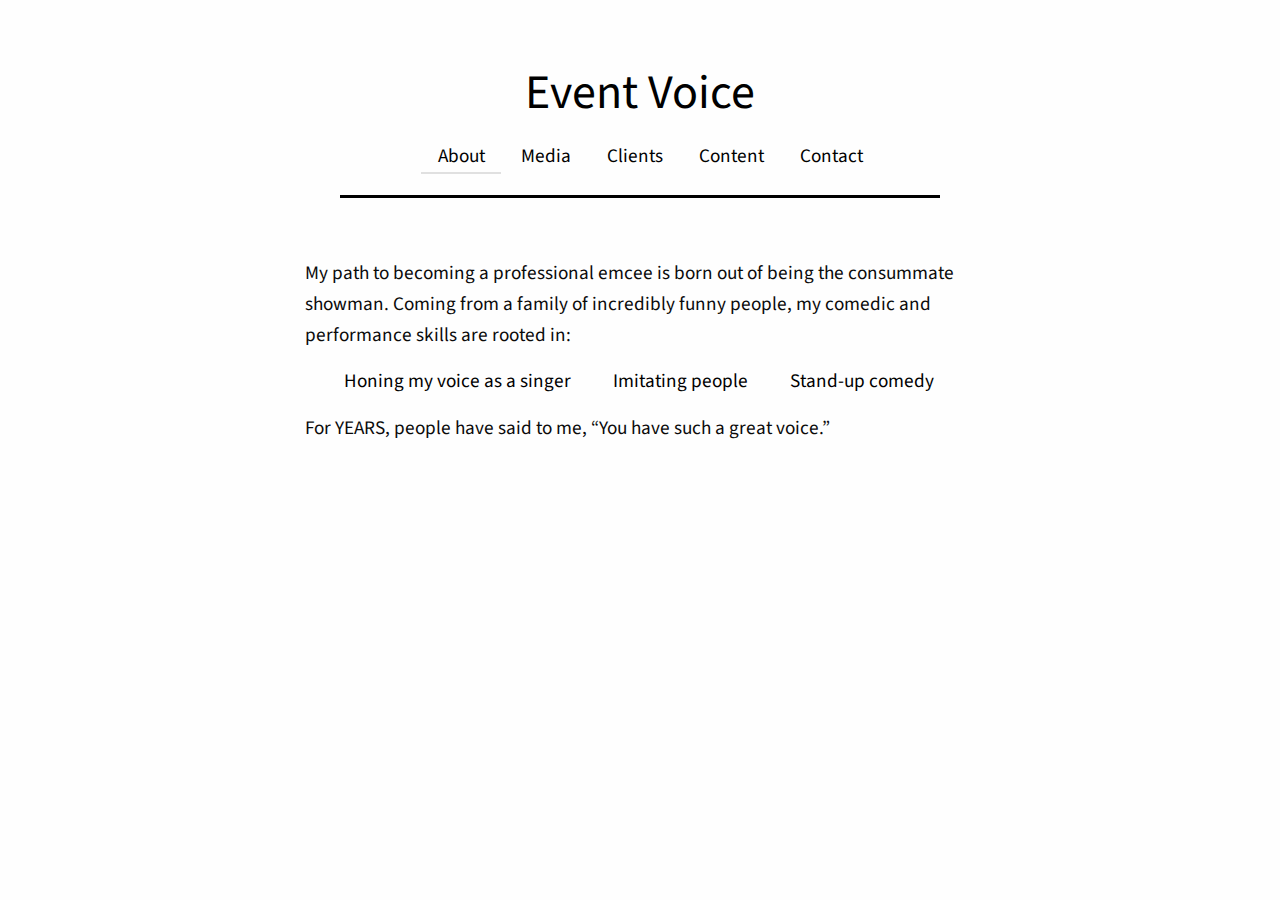
==== about.html @ b4939e11 "first commit" ====
<!doctype html>
<html class="no-js" lang="en" dir="ltr">
  <head>
    <meta charset="utf-8">
    <meta http-equiv="x-ua-compatible" content="ie=edge">
    <meta name="viewport" content="width=device-width, initial-scale=1.0">
    <title>Event Voice</title>
    <link rel="stylesheet" href="css/foundation.css">
    <link rel="stylesheet" href="css/app.css">
    <link rel="stylesheet" href="css/index.css">
    <link href="https://fonts.googleapis.com/css?family=Source+Sans+Pro:200" rel="stylesheet">
  </head>
  <body class="about">
    <div class="row">
      <div class="large-12 columns name-top">
        <h1><a href="index.html">Event Voice</a></h1>
      </div>
    </div>

    <div class="row center-list">
      <div class="large-6 large-centered medium-12 small-12 columns navi-top">
        <nav>
          <ul>
            <li id="about"><a href="about.html">About</a></li>
            <li id="media"><a href="media.html">Media</a></li>
            <li id="clients"><a href="clients.html">Clients</a></li>
            <li id="content"><a href="content.html">Content</a></li>
            <li id="contact"><a href="contact.html">Contact</a></li>
          </ul>
        </nav>
      </div>
    </div>

    <div class="row">
      <div class="large-7 large-centered medium-12 small-12 columns about-text">
          <p>My path to becoming a professional emcee is born out of being the consummate showman. Coming from a family of incredibly funny people, my comedic and performance skills are rooted in:</p>
          <ul>
            <li>Honing my voice as a singer</li>
            <li>Imitating people</li>
            <li>Stand-up comedy</li>
          </ul>
          <p>For YEARS, people have said to me, “You have such a great voice.”</p>
      </div>
    </div>


    <script src="js/vendor/jquery.js"></script>
    <script src="js/vendor/what-input.js"></script>
    <script src="js/vendor/foundation.js"></script>
    <script src="js/app.js"></script>
  </body>
</html>
---- css/index.css ----
body {
  font-family: 'Source Sans Pro', sans-serif;
}

h1, h2, h3, h4, h5, h6 {
  font-family: 'Source Sans Pro', sans-serif;
}

p, li {
  font-size: 1.2rem;
}

.name-top {
  margin-top: 5%;
  text-align: center;
}

.name-top h2 {
  padding: 0;
  margin: 0;
}

.name-top a {
  text-decoration: none;
  color: black;
}

nav {
  padding-top: 1%;
  padding-bottom: 1%;
  text-align: center;
}

nav a {
  text-decoration: none;
  color: black;
}

.navi-top {
  border-bottom: solid black;
  margin-bottom: 5%;
}

a:hover {
  background-color: #d3d3d3;
  color: white;
}

a:active {
    color: gray;
}

ul {
  padding: 0px;
  list-style-type: none;
}

li {
  display: inline-block;
  color: black;
  padding-right: 3%;
  padding-left: 3%;
}

.index .center-list .navi-top #index,
.media .center-list .navi-top #media,
.clients .center-list .navi-top #clients,
.contact .center-list .navi-top #contact,
.about .center-list .navi-top #about,
.content .center-list .navi-top #content {
  border-bottom: 2px solid #e0e0e0;
}

.hshot {
  padding-top: 5%;
  padding-bottom: 5%;
}

.center-list {
  text-align: center;

}

.client-quote {
  padding-bottom: 2%;
}

.client-list h5 {
  margin-top: 3%;
  margin-bottom: 2%;
}

/*.client-list {
  margin-left: 20%;
}*/

.client-list2 {
  padding-top: 5%;
}

.home-vid, .flex-video {
  text-align: center;
}

.home-vid h3 {
  margin-bottom: 0;
  padding-bottom: 0;
}

.vid-caption p {
  margin-bottom: 7%;
}

.audio-sample h3 {
  margin-bottom: 3%;
}

video {
  margin-top: 0;
  padding-top: 0;
}

.contact-title {
  text-align: center;
  padding-bottom: 5%;
}

.contact-text, .contact-icons {
  display: flex;
  justify-content: space-between;
}

.contact-icons i {
  margin: auto 0;
  color: black;
  font-size: 60px;
  padding: 0;
  padding-top: 2%;
  margin-left: -10%;
}
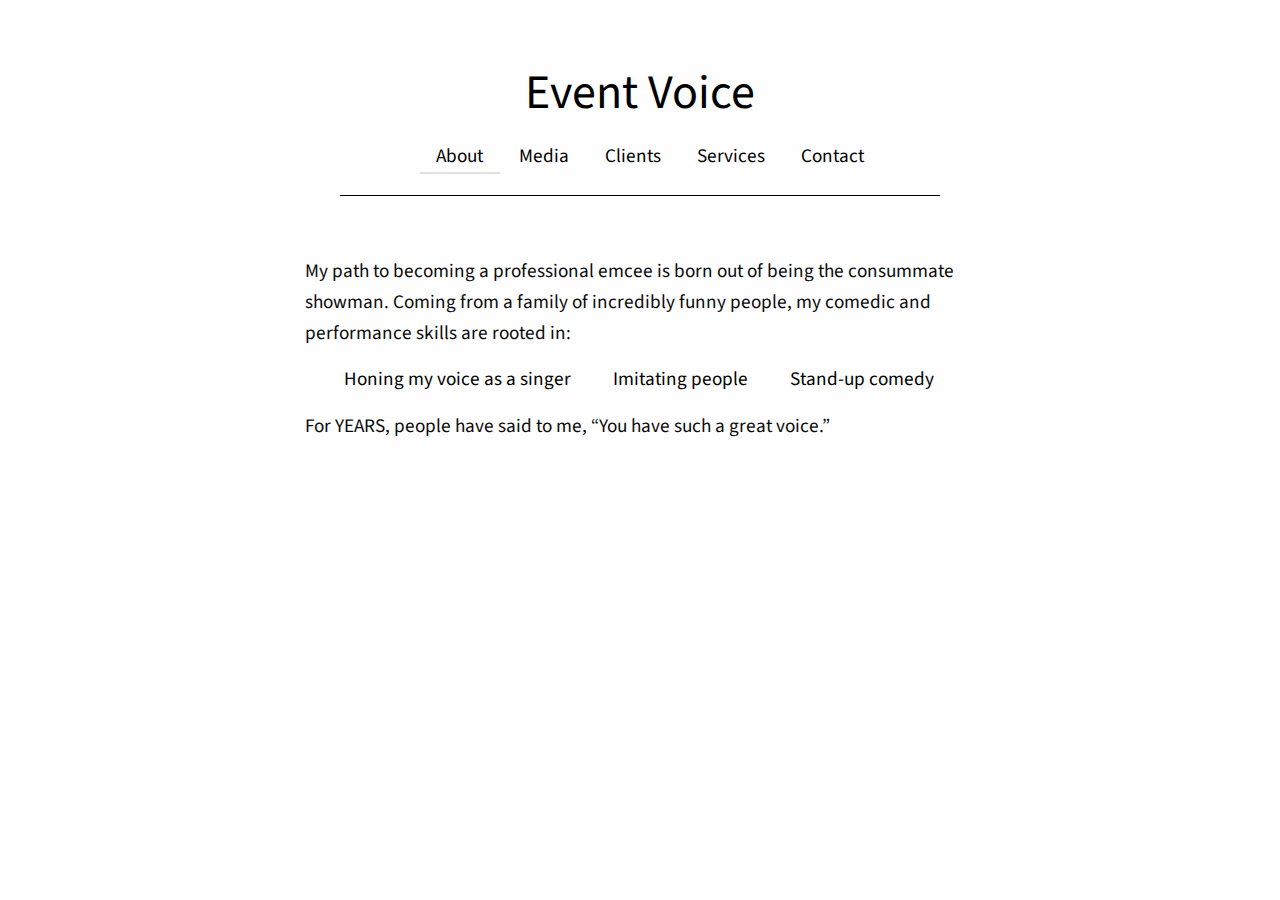
==== commit c7be18fc: "9/24 updates" ====
--- a/about.html
+++ b/about.html
@@ -9,6 +9,7 @@
     <link rel="stylesheet" href="css/app.css">
     <link rel="stylesheet" href="css/index.css">
     <link href="https://fonts.googleapis.com/css?family=Source+Sans+Pro:200" rel="stylesheet">
+    <link rel="stylesheet" href="http://cdnjs.cloudflare.com/ajax/libs/font-awesome/4.4.0/css/font-awesome.min.css">
   </head>
   <body class="about">
     <div class="row">
@@ -24,7 +25,7 @@
             <li id="about"><a href="about.html">About</a></li>
             <li id="media"><a href="media.html">Media</a></li>
             <li id="clients"><a href="clients.html">Clients</a></li>
-            <li id="content"><a href="content.html">Content</a></li>
+            <li id="content"><a href="content.html">Services</a></li>
             <li id="contact"><a href="contact.html">Contact</a></li>
           </ul>
         </nav>
--- a/css/index.css
+++ b/css/index.css
@@ -37,7 +37,7 @@
 }
 
 .navi-top {
-  border-bottom: solid black;
+  border-bottom: 1px solid black ;
   margin-bottom: 5%;
 }
 
@@ -137,4 +137,22 @@
   padding: 0;
   padding-top: 2%;
   margin-left: -10%;
+}
+
+ .contact-icons:hover {
+  color: transparent;
+}
+
+.contact-icons:active {
+    color: transparent;
+}
+
+.list-pad {
+  padding-bottom: 40px;
+}
+
+.thanks-text p {
+  margin-top: 150px;
+  font-size: 1.1rem;
+  padding-bottom: 40px;
 }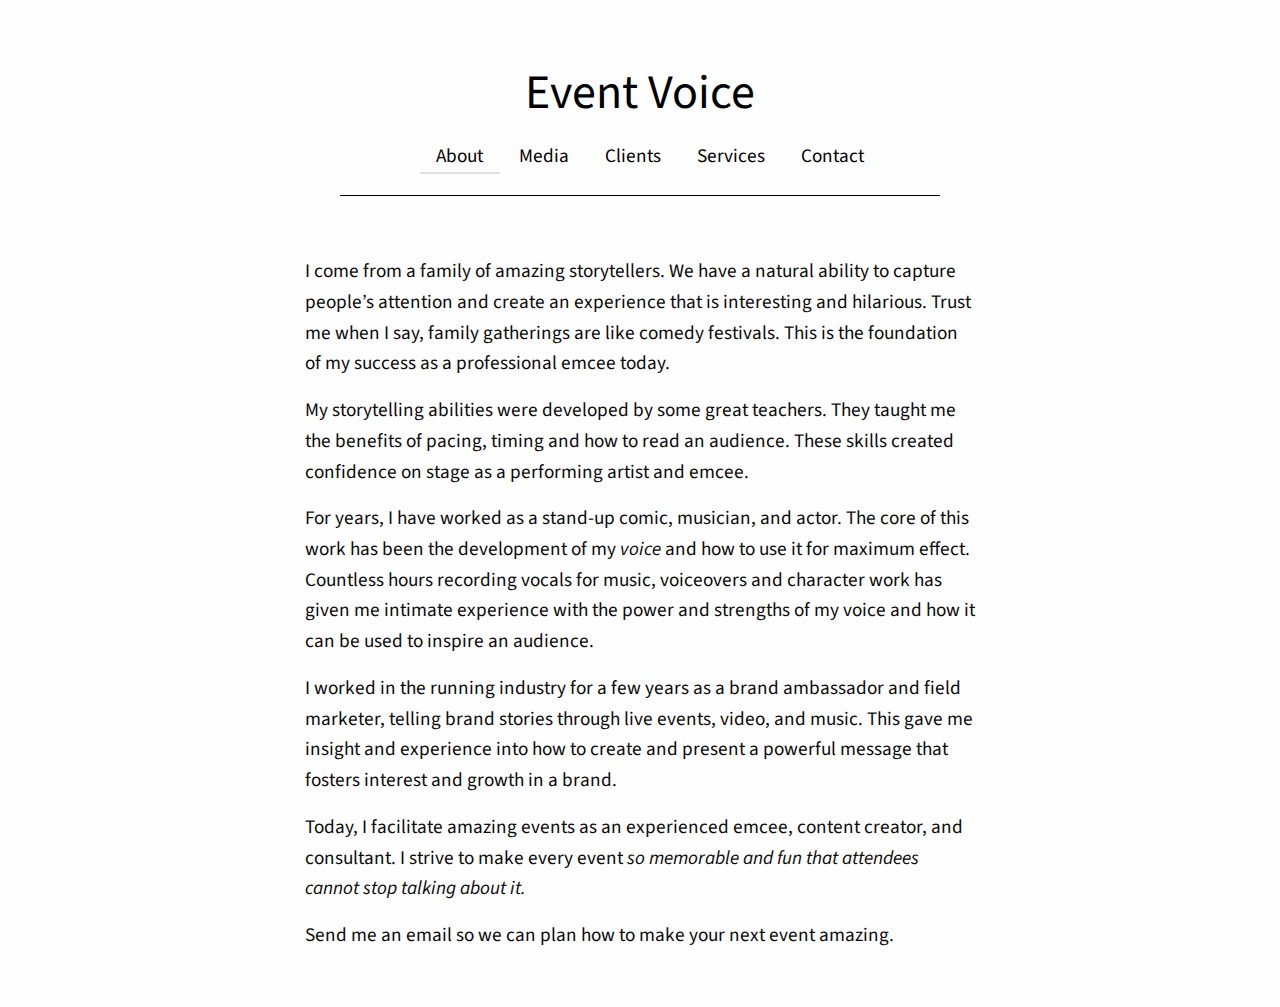
==== commit 3d976030: "icon, copy and media query updates" ====
--- a/about.html
+++ b/about.html
@@ -33,14 +33,13 @@
     </div>
 
     <div class="row">
-      <div class="large-7 large-centered medium-12 small-12 columns about-text">
-          <p>My path to becoming a professional emcee is born out of being the consummate showman. Coming from a family of incredibly funny people, my comedic and performance skills are rooted in:</p>
-          <ul>
-            <li>Honing my voice as a singer</li>
-            <li>Imitating people</li>
-            <li>Stand-up comedy</li>
-          </ul>
-          <p>For YEARS, people have said to me, “You have such a great voice.”</p>
+      <div class="large-7 large-centered medium-10 medium-offset-1 small-12 columns about-text">
+          <p>I come from a family of amazing storytellers.  We have a natural ability to capture people’s attention and create an experience that is interesting and hilarious.  Trust me when I say, family gatherings are like comedy festivals.  This is the foundation of my success as a professional emcee today.</p>
+          <p>My storytelling abilities were developed by some great teachers.  They taught me the benefits of pacing, timing and how to read an audience.  These skills created confidence on stage as a performing artist and emcee.</p>
+          <p>For years, I have worked as a stand-up comic, musician, and actor.  The core of this work has been the development of my <i>voice</i> and how to use it for maximum effect.  Countless hours recording vocals for music, voiceovers and character work has given me intimate experience with the power and strengths of my voice and how it can be used to inspire an audience.</p>
+          <p>I worked in the running industry for a few years as a brand ambassador and field marketer, telling brand stories through live events, video, and music.  This gave me insight and experience into how to create and present a powerful message that fosters interest and growth in a brand.</p>
+          <p>Today, I facilitate amazing events as an experienced emcee, content creator, and consultant.  I strive to make every event <i>so memorable and fun that attendees cannot stop talking about it.</i></p>
+          <p>Send me an email so we can plan how to make your next event amazing.</p>
       </div>
     </div>
 
--- a/css/index.css
+++ b/css/index.css
@@ -74,6 +74,10 @@
 .hshot {
   padding-top: 5%;
   padding-bottom: 5%;
+}
+
+.about-text {
+  padding-bottom: 40px;
 }
 
 .center-list {
@@ -155,4 +159,10 @@
   margin-top: 150px;
   font-size: 1.1rem;
   padding-bottom: 40px;
+}
+
+@media only screen and (max-width: 40em) {
+.headshotter {
+  text-align: center;
+}
 }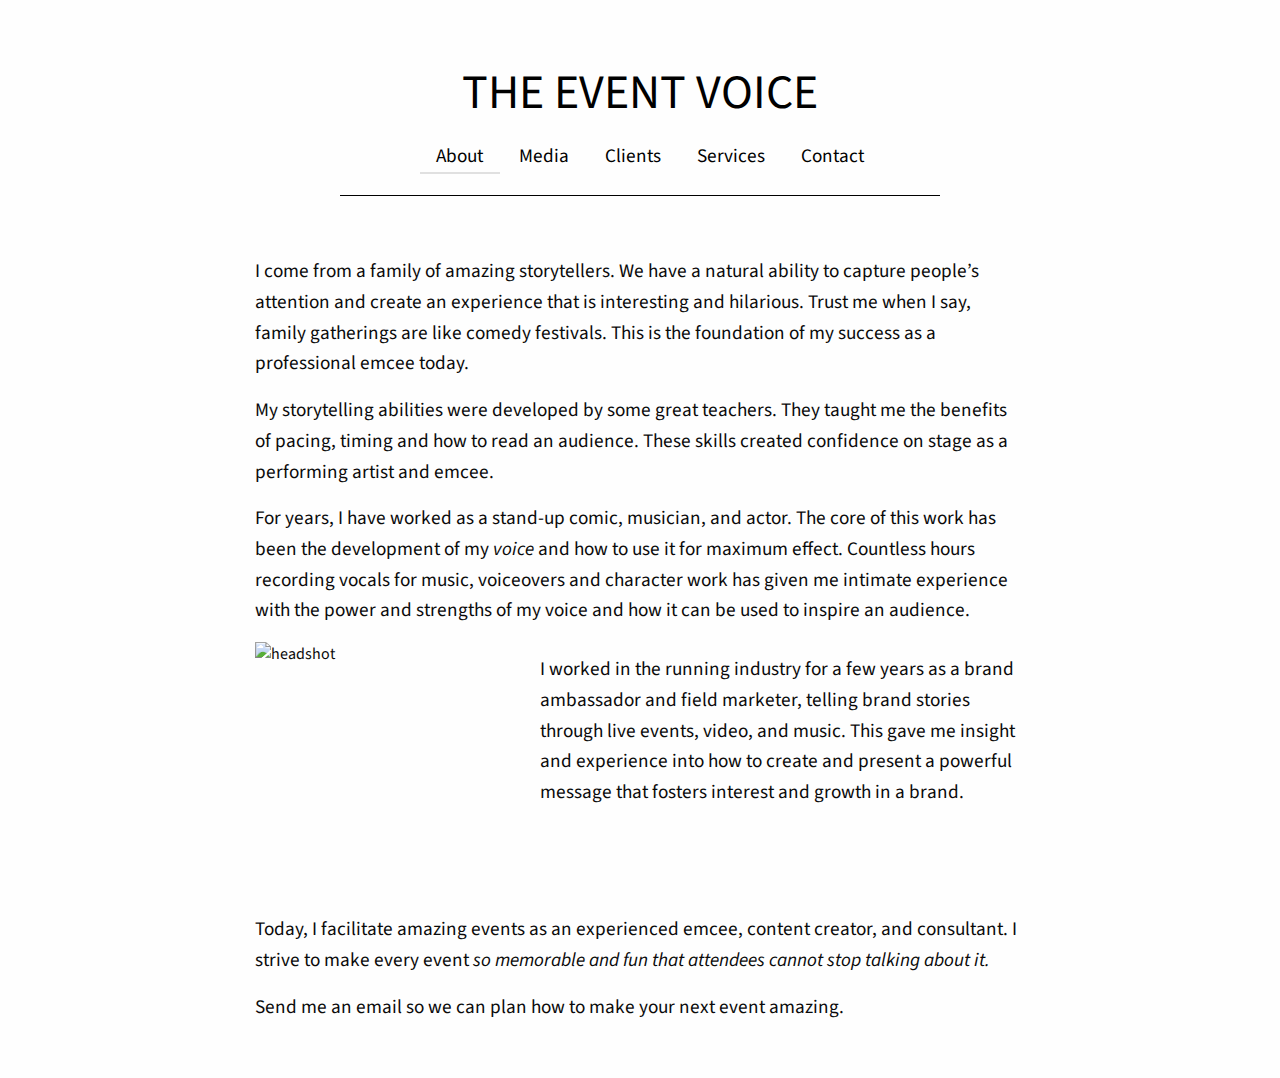
==== commit 53bc2e5c: "copy, styling and media updates" ====
--- a/about.html
+++ b/about.html
@@ -14,7 +14,7 @@
   <body class="about">
     <div class="row">
       <div class="large-12 columns name-top">
-        <h1><a href="index.html">Event Voice</a></h1>
+        <h1><a href="index.html">THE EVENT VOICE</a></h1>
       </div>
     </div>
 
@@ -32,17 +32,30 @@
       </div>
     </div>
 
-    <div class="row">
-      <div class="large-7 large-centered medium-10 medium-offset-1 small-12 columns about-text">
+    <div class="row small-center">
+      <div class="large-8 large-centered medium-10 medium-offset-1 small-11 columns">
           <p>I come from a family of amazing storytellers.  We have a natural ability to capture people’s attention and create an experience that is interesting and hilarious.  Trust me when I say, family gatherings are like comedy festivals.  This is the foundation of my success as a professional emcee today.</p>
           <p>My storytelling abilities were developed by some great teachers.  They taught me the benefits of pacing, timing and how to read an audience.  These skills created confidence on stage as a performing artist and emcee.</p>
           <p>For years, I have worked as a stand-up comic, musician, and actor.  The core of this work has been the development of my <i>voice</i> and how to use it for maximum effect.  Countless hours recording vocals for music, voiceovers and character work has given me intimate experience with the power and strengths of my voice and how it can be used to inspire an audience.</p>
+      </div>
+    </div>
+    <div class="row small-center">
+      <div class="large-2 medium-1 columns"><p> </p></div>
+      <div class="large-3 medium-3 small-11 columns no-pad">
+        <img src="./files/mr-pr.jpg" height="260" width="260" alt="headshot" class="raceshot">
+      </div>
+      <div class="large-5 medium-6 small-11 columns no-pad-2">
           <p>I worked in the running industry for a few years as a brand ambassador and field marketer, telling brand stories through live events, video, and music.  This gave me insight and experience into how to create and present a powerful message that fosters interest and growth in a brand.</p>
+      </div>
+      <div class="large-2 medium-2 columns"><p> </p></div>
+    </div>
+    <div class="row about-text small-center">
+      <div class="large-8 large-centered medium-10 medium-offset-1 small-11 columns">
+
           <p>Today, I facilitate amazing events as an experienced emcee, content creator, and consultant.  I strive to make every event <i>so memorable and fun that attendees cannot stop talking about it.</i></p>
           <p>Send me an email so we can plan how to make your next event amazing.</p>
       </div>
     </div>
-
 
     <script src="js/vendor/jquery.js"></script>
     <script src="js/vendor/what-input.js"></script>
--- a/css/index.css
+++ b/css/index.css
@@ -76,9 +76,18 @@
   padding-bottom: 5%;
 }
 
+.hshot2 {
+  padding-top: 0%;
+  padding-bottom: 5%;
+}
+
 .about-text {
   padding-bottom: 40px;
 }
+
+/*.about-bottom {
+  text-align: center;
+}*/
 
 .center-list {
   text-align: center;
@@ -155,6 +164,20 @@
   padding-bottom: 40px;
 }
 
+.wrap {
+  text-align: center;
+}
+
+.no-pad {
+  padding-right: 0;
+  padding-bottom: 1%;
+}
+
+.no-pad-2 {
+  padding-left: 0;
+  margin-top: 1%;
+}
+
 .thanks-text p {
   margin-top: 150px;
   font-size: 1.1rem;
@@ -165,4 +188,26 @@
 .headshotter {
   text-align: center;
 }
+
+.hshot {
+  height: 40%;
+  width: 40%;
+}
+
+.small-center {
+  margin-left: 5%;
+}
+
+
+}
+
+@media only screen and (min-width: 40.063em) and (max-width: 64em) {
+  .text-fix {
+    margin-left: -35%;
+  }
+
+  .no-pad-2 {
+  padding-left: 5%;
+  }
+
 }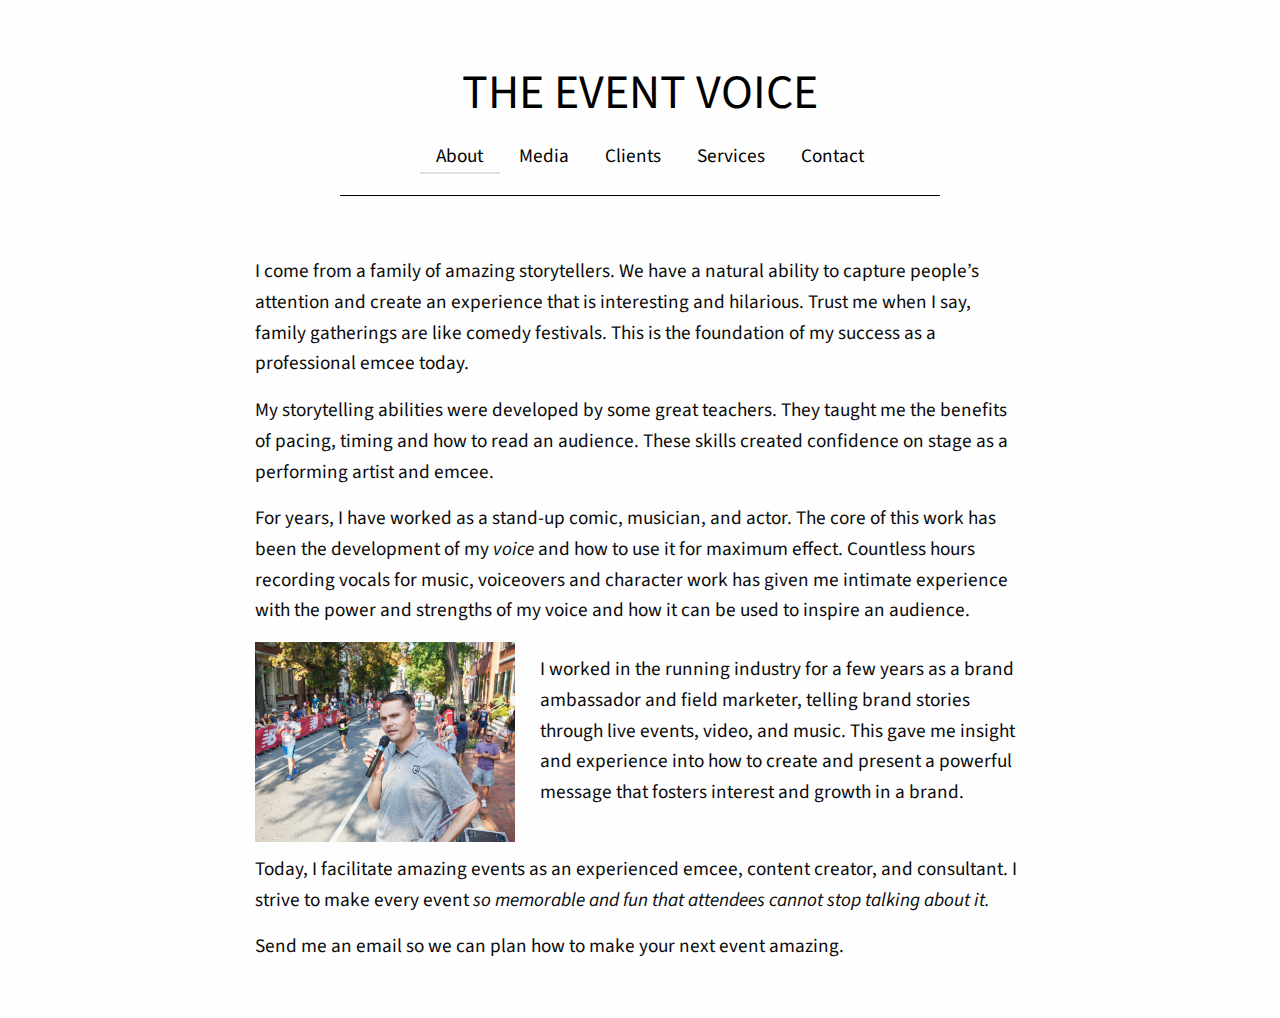
==== commit c34b8588: "image name" ====
--- a/about.html
+++ b/about.html
@@ -42,7 +42,7 @@
     <div class="row small-center">
       <div class="large-2 medium-1 columns"><p> </p></div>
       <div class="large-3 medium-3 small-11 columns no-pad">
-        <img src="./files/mr-pr.jpg" height="260" width="260" alt="headshot" class="raceshot">
+        <img src="./files/mr-pr2.jpg" height="260" width="260" alt="headshot">
       </div>
       <div class="large-5 medium-6 small-11 columns no-pad-2">
           <p>I worked in the running industry for a few years as a brand ambassador and field marketer, telling brand stories through live events, video, and music.  This gave me insight and experience into how to create and present a powerful message that fosters interest and growth in a brand.</p>
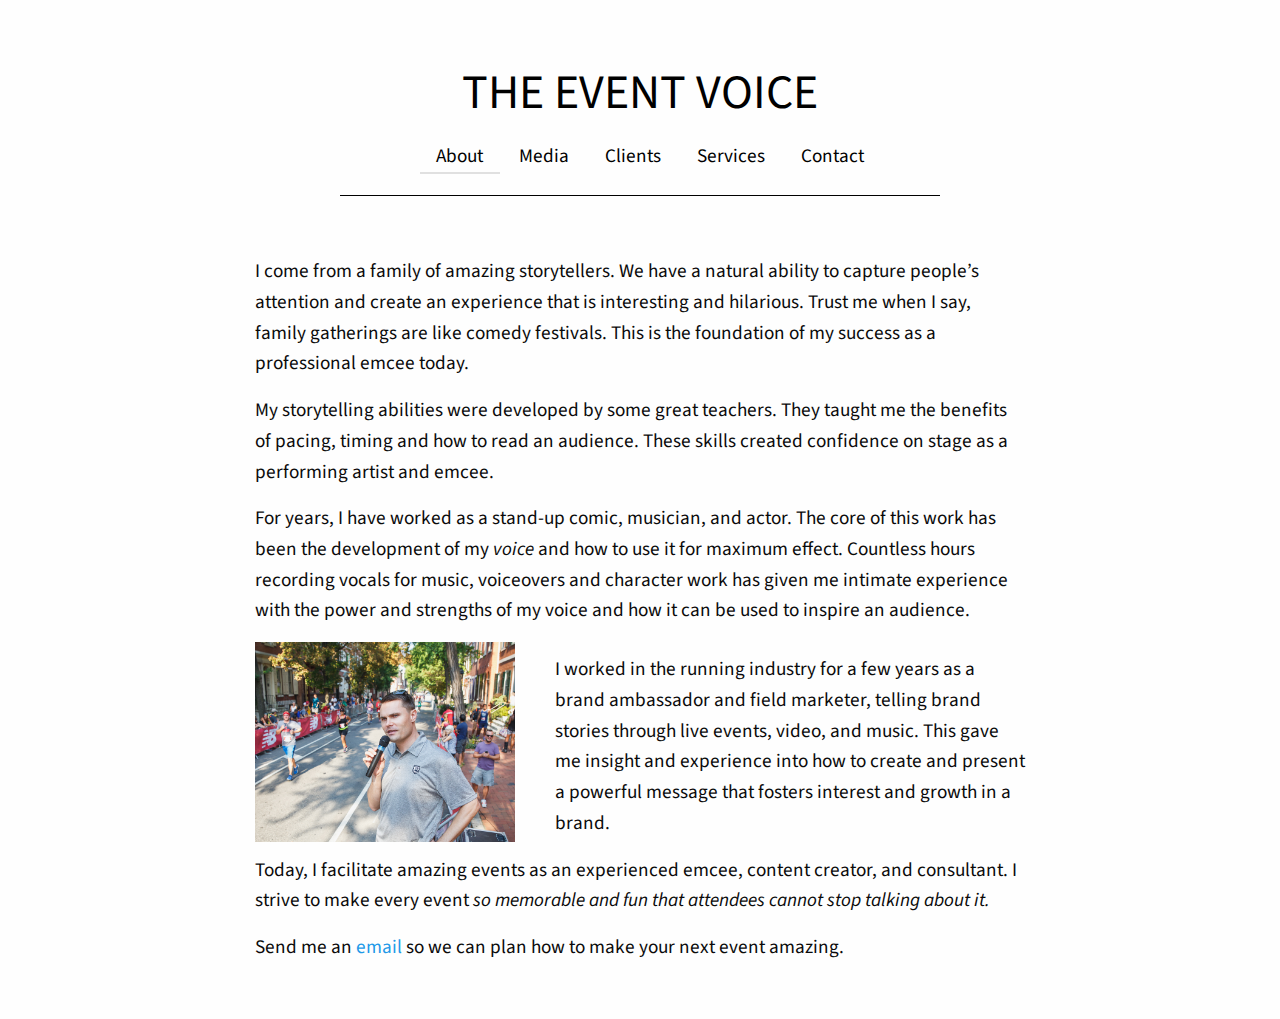
==== commit 6bc871a0: "link and styling updates" ====
--- a/about.html
+++ b/about.html
@@ -53,7 +53,7 @@
       <div class="large-8 large-centered medium-10 medium-offset-1 small-11 columns">
 
           <p>Today, I facilitate amazing events as an experienced emcee, content creator, and consultant.  I strive to make every event <i>so memorable and fun that attendees cannot stop talking about it.</i></p>
-          <p>Send me an email so we can plan how to make your next event amazing.</p>
+          <p>Send me an <a href="mailto:theeventvoice@gmail.com?Subject=Let&#8217s%20Work%20Together" target="_top">email</a> so we can plan how to make your next event amazing.</p>
       </div>
     </div>
 
--- a/css/index.css
+++ b/css/index.css
@@ -141,6 +141,7 @@
 .contact-text, .contact-icons {
   display: flex;
   justify-content: space-between;
+  margin-bottom: 1%;
 }
 
 .contact-icons i {
@@ -174,7 +175,6 @@
 }
 
 .no-pad-2 {
-  padding-left: 0;
   margin-top: 1%;
 }
 
@@ -184,6 +184,15 @@
   padding-bottom: 40px;
 }
 
+.linkedin {
+  margin-left: -5%;
+}
+
+.emailtext {
+  font-size: 1rem;
+  margin-left: -51%;
+}
+
 @media only screen and (max-width: 40em) {
 .headshotter {
   text-align: center;
@@ -196,6 +205,10 @@
 
 .small-center {
   margin-left: 5%;
+}
+
+.no-pad-2 {
+  margin-top: 3%;
 }
 
 
@@ -206,6 +219,10 @@
     margin-left: -35%;
   }
 
+  .no-pad {
+    margin-top: 5%;
+  }
+
   .no-pad-2 {
   padding-left: 5%;
   }
